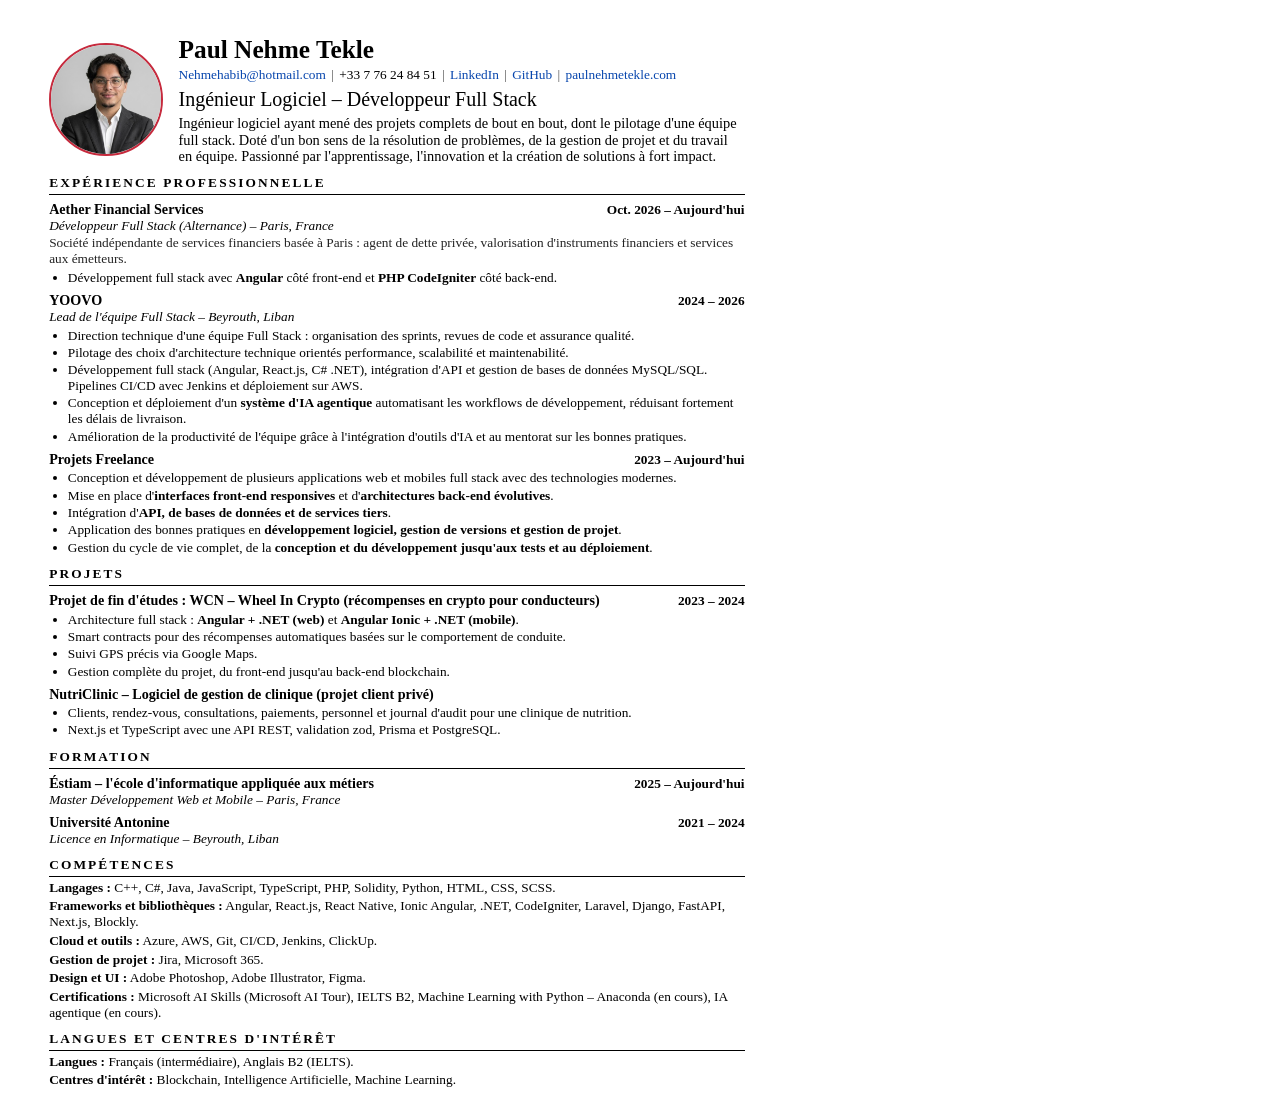
==== cv-source/cv-fr.html @ 36379ab3 "Add French CV with photo; link it in contact and `cv fr` Co-Authored-By: Claude Opus 5.5 <noreply@an" ====
<!DOCTYPE html>
<!-- Source for uploads/Paul Nehme Tekle - CV (FR).pdf (A4, une page). -->
<html lang="fr">
<head>
<meta charset="UTF-8" />
<title>Paul Nehme Tekle — CV (FR)</title>
<style>
  @page { size: A4; margin: 0; }
  * { box-sizing: border-box; margin: 0; padding: 0; }
  body {
    width: 210mm;
    padding: 9mm 13mm 7mm;
    font-family: 'Times New Roman', Times, serif;
    font-size: 10pt;
    line-height: 1.2;
    color: #000;
  }
  a { color: #0645ad; text-decoration: none; }
  header { text-align: center; }
  h1 { font-size: 19pt; font-weight: bold; }
  .contact { margin-top: 2pt; font-size: 10pt; }
  .contact span { color: #555; margin: 0 4pt; }
  .title { margin-top: 3pt; font-size: 15pt; }
  .summary { margin: 3pt 6mm 0; font-size: 10.8pt; line-height: 1.15; text-align: center; }

  header.with-photo { display: flex; align-items: center; gap: 12pt; text-align: left; }
  .photo { width: 30mm; height: 30mm; border-radius: 50%; object-fit: cover; flex-shrink: 0; border: 1.5pt solid #c62a3d; }
  header.with-photo .summary { margin: 3pt 0 0; text-align: left; }
  h2 {
    margin-top: 8pt;
    padding-bottom: 2pt;
    border-bottom: 1px solid #000;
    font-size: 10pt;
    letter-spacing: 1.6pt;
    text-transform: uppercase;
  }
  .entry { margin-top: 4.5pt; }
  .row { display: flex; justify-content: space-between; align-items: baseline; gap: 10pt; }
  .row b { font-size: 10.6pt; }
  .date { font-weight: bold; white-space: nowrap; }
  .role { font-style: italic; }
  .context { margin-top: 1pt; color: #222; }
  ul { margin: 2pt 0 0 14pt; }
  li { margin-top: 1pt; }
  .skills p, .langs p { margin-top: 2pt; }
</style>
</head>
<body>
  <header class="with-photo">
    <img class="photo" src="../uploads/profile.jpeg" alt="Paul Nehme Tekle" />
    <div class="head-text">
      <h1>Paul Nehme Tekle</h1>
      <p class="contact">
        <a href="mailto:Nehmehabib@hotmail.com">Nehmehabib@hotmail.com</a><span>|</span>+33 7 76 24 84 51<span>|</span><a href="https://www.linkedin.com/in/paul-nehme-tekle-86a382207/">LinkedIn</a><span>|</span><a href="https://github.com/nehmetekle">GitHub</a><span>|</span><a href="https://paulnehmetekle.com">paulnehmetekle.com</a>
      </p>
      <p class="title">Ingénieur Logiciel – Développeur Full Stack</p>
      <p class="summary">Ingénieur logiciel ayant mené des projets complets de bout en bout, dont le pilotage d'une équipe full stack. Doté d'un bon sens de la résolution de problèmes, de la gestion de projet et du travail en équipe. Passionné par l'apprentissage, l'innovation et la création de solutions à fort impact.</p>
    </div>
  </header>

  <h2>Expérience professionnelle</h2>

  <div class="entry">
    <div class="row"><b>Aether Financial Services</b><span class="date">Oct. 2026 – Aujourd'hui</span></div>
    <p class="role">Développeur Full Stack (Alternance) – Paris, France</p>
    <p class="context">Société indépendante de services financiers basée à Paris : agent de dette privée, valorisation d'instruments financiers et services aux émetteurs.</p>
    <ul>
      <li>Développement full stack avec <b>Angular</b> côté front-end et <b>PHP CodeIgniter</b> côté back-end.</li>
    </ul>
  </div>

  <div class="entry">
    <div class="row"><b>YOOVO</b><span class="date">2024 – 2026</span></div>
    <p class="role">Lead de l'équipe Full Stack – Beyrouth, Liban</p>
    <ul>
      <li>Direction technique d'une équipe Full Stack : organisation des sprints, revues de code et assurance qualité.</li>
      <li>Pilotage des choix d'architecture technique orientés performance, scalabilité et maintenabilité.</li>
      <li>Développement full stack (Angular, React.js, C# .NET), intégration d'API et gestion de bases de données MySQL/SQL. Pipelines CI/CD avec Jenkins et déploiement sur AWS.</li>
      <li>Conception et déploiement d'un <b>système d'IA agentique</b> automatisant les workflows de développement, réduisant fortement les délais de livraison.</li>
      <li>Amélioration de la productivité de l'équipe grâce à l'intégration d'outils d'IA et au mentorat sur les bonnes pratiques.</li>
    </ul>
  </div>

  <div class="entry">
    <div class="row"><b>Projets Freelance</b><span class="date">2023 – Aujourd'hui</span></div>
    <ul>
      <li>Conception et développement de plusieurs applications web et mobiles full stack avec des technologies modernes.</li>
      <li>Mise en place d'<b>interfaces front-end responsives</b> et d'<b>architectures back-end évolutives</b>.</li>
      <li>Intégration d'<b>API, de bases de données et de services tiers</b>.</li>
      <li>Application des bonnes pratiques en <b>développement logiciel, gestion de versions et gestion de projet</b>.</li>
      <li>Gestion du cycle de vie complet, de la <b>conception et du développement jusqu'aux tests et au déploiement</b>.</li>
    </ul>
  </div>

  <h2>Projets</h2>

  <div class="entry">
    <div class="row"><b>Projet de fin d'études : WCN – Wheel In Crypto (récompenses en crypto pour conducteurs)</b><span class="date">2023 – 2024</span></div>
    <ul>
      <li>Architecture full stack : <b>Angular + .NET (web)</b> et <b>Angular Ionic + .NET (mobile)</b>.</li>
      <li>Smart contracts pour des récompenses automatiques basées sur le comportement de conduite.</li>
      <li>Suivi GPS précis via Google Maps.</li>
      <li>Gestion complète du projet, du front-end jusqu'au back-end blockchain.</li>
    </ul>
  </div>

  <div class="entry">
    <div class="row"><b>NutriClinic – Logiciel de gestion de clinique (projet client privé)</b></div>
    <ul>
      <li>Clients, rendez-vous, consultations, paiements, personnel et journal d'audit pour une clinique de nutrition.</li>
      <li>Next.js et TypeScript avec une API REST, validation zod, Prisma et PostgreSQL.</li>
    </ul>
  </div>

  <h2>Formation</h2>

  <div class="entry">
    <div class="row"><b>Éstiam – l'école d'informatique appliquée aux métiers</b><span class="date">2025 – Aujourd'hui</span></div>
    <p class="role">Master Développement Web et Mobile – Paris, France</p>
  </div>
  <div class="entry">
    <div class="row"><b>Université Antonine</b><span class="date">2021 – 2024</span></div>
    <p class="role">Licence en Informatique – Beyrouth, Liban</p>
  </div>

  <h2>Compétences</h2>
  <div class="skills">
    <p><b>Langages :</b> C++, C#, Java, JavaScript, TypeScript, PHP, Solidity, Python, HTML, CSS, SCSS.</p>
    <p><b>Frameworks et bibliothèques :</b> Angular, React.js, React Native, Ionic Angular, .NET, CodeIgniter, Laravel, Django, FastAPI, Next.js, Blockly.</p>
    <p><b>Cloud et outils :</b> Azure, AWS, Git, CI/CD, Jenkins, ClickUp.</p>
    <p><b>Gestion de projet :</b> Jira, Microsoft 365.</p>
    <p><b>Design et UI :</b> Adobe Photoshop, Adobe Illustrator, Figma.</p>
    <p><b>Certifications :</b> Microsoft AI Skills (Microsoft AI Tour), IELTS B2, Machine Learning with Python – Anaconda (en cours), IA agentique (en cours).</p>
  </div>

  <h2>Langues et centres d'intérêt</h2>
  <div class="langs">
    <p><b>Langues :</b> Français (intermédiaire), Anglais B2 (IELTS).</p>
    <p><b>Centres d'intérêt :</b> Blockchain, Intelligence Artificielle, Machine Learning.</p>
  </div>
</body>
</html>
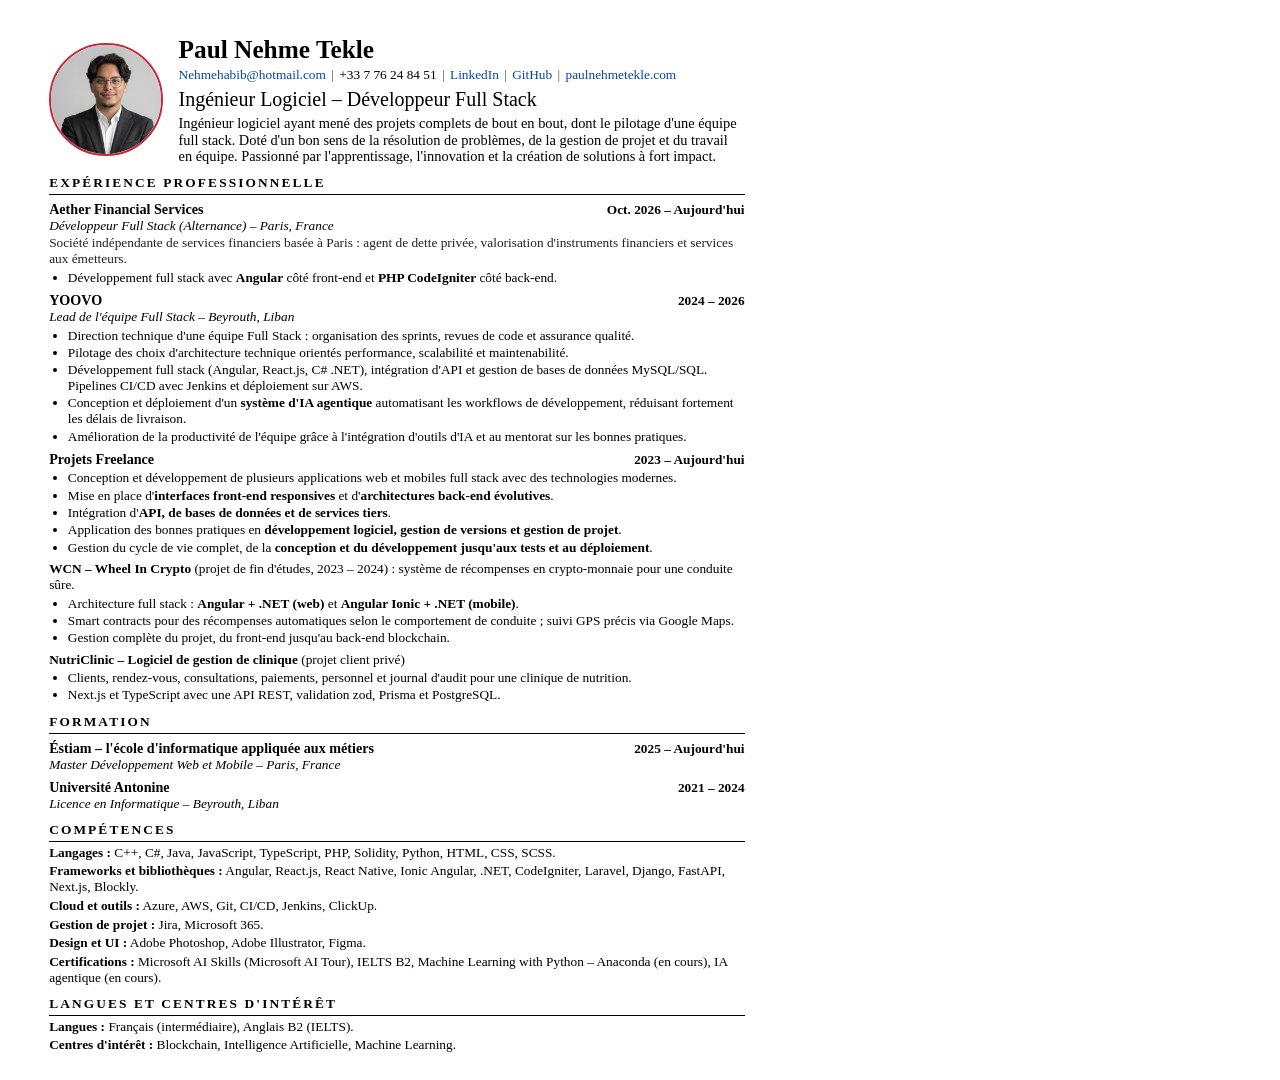
==== commit 8913ea86: "Fold projects into Freelance on the site and in both CVs - Remove the projects/ window and icon; Nut" ====
--- a/cv-source/cv-fr.html
+++ b/cv-source/cv-fr.html
@@ -43,6 +43,7 @@
   ul { margin: 2pt 0 0 14pt; }
   li { margin-top: 1pt; }
   .skills p, .langs p { margin-top: 2pt; }
+  .sub { margin-top: 4pt; }
 </style>
 </head>
 <body>
@@ -90,22 +91,13 @@
       <li>Application des bonnes pratiques en <b>développement logiciel, gestion de versions et gestion de projet</b>.</li>
       <li>Gestion du cycle de vie complet, de la <b>conception et du développement jusqu'aux tests et au déploiement</b>.</li>
     </ul>
-  </div>
-
-  <h2>Projets</h2>
-
-  <div class="entry">
-    <div class="row"><b>Projet de fin d'études : WCN – Wheel In Crypto (récompenses en crypto pour conducteurs)</b><span class="date">2023 – 2024</span></div>
+    <p class="sub"><b>WCN – Wheel In Crypto</b> (projet de fin d'études, 2023 – 2024) : système de récompenses en crypto-monnaie pour une conduite sûre.</p>
     <ul>
       <li>Architecture full stack : <b>Angular + .NET (web)</b> et <b>Angular Ionic + .NET (mobile)</b>.</li>
-      <li>Smart contracts pour des récompenses automatiques basées sur le comportement de conduite.</li>
-      <li>Suivi GPS précis via Google Maps.</li>
+      <li>Smart contracts pour des récompenses automatiques selon le comportement de conduite ; suivi GPS précis via Google Maps.</li>
       <li>Gestion complète du projet, du front-end jusqu'au back-end blockchain.</li>
     </ul>
-  </div>
-
-  <div class="entry">
-    <div class="row"><b>NutriClinic – Logiciel de gestion de clinique (projet client privé)</b></div>
+    <p class="sub"><b>NutriClinic – Logiciel de gestion de clinique</b> (projet client privé)</p>
     <ul>
       <li>Clients, rendez-vous, consultations, paiements, personnel et journal d'audit pour une clinique de nutrition.</li>
       <li>Next.js et TypeScript avec une API REST, validation zod, Prisma et PostgreSQL.</li>
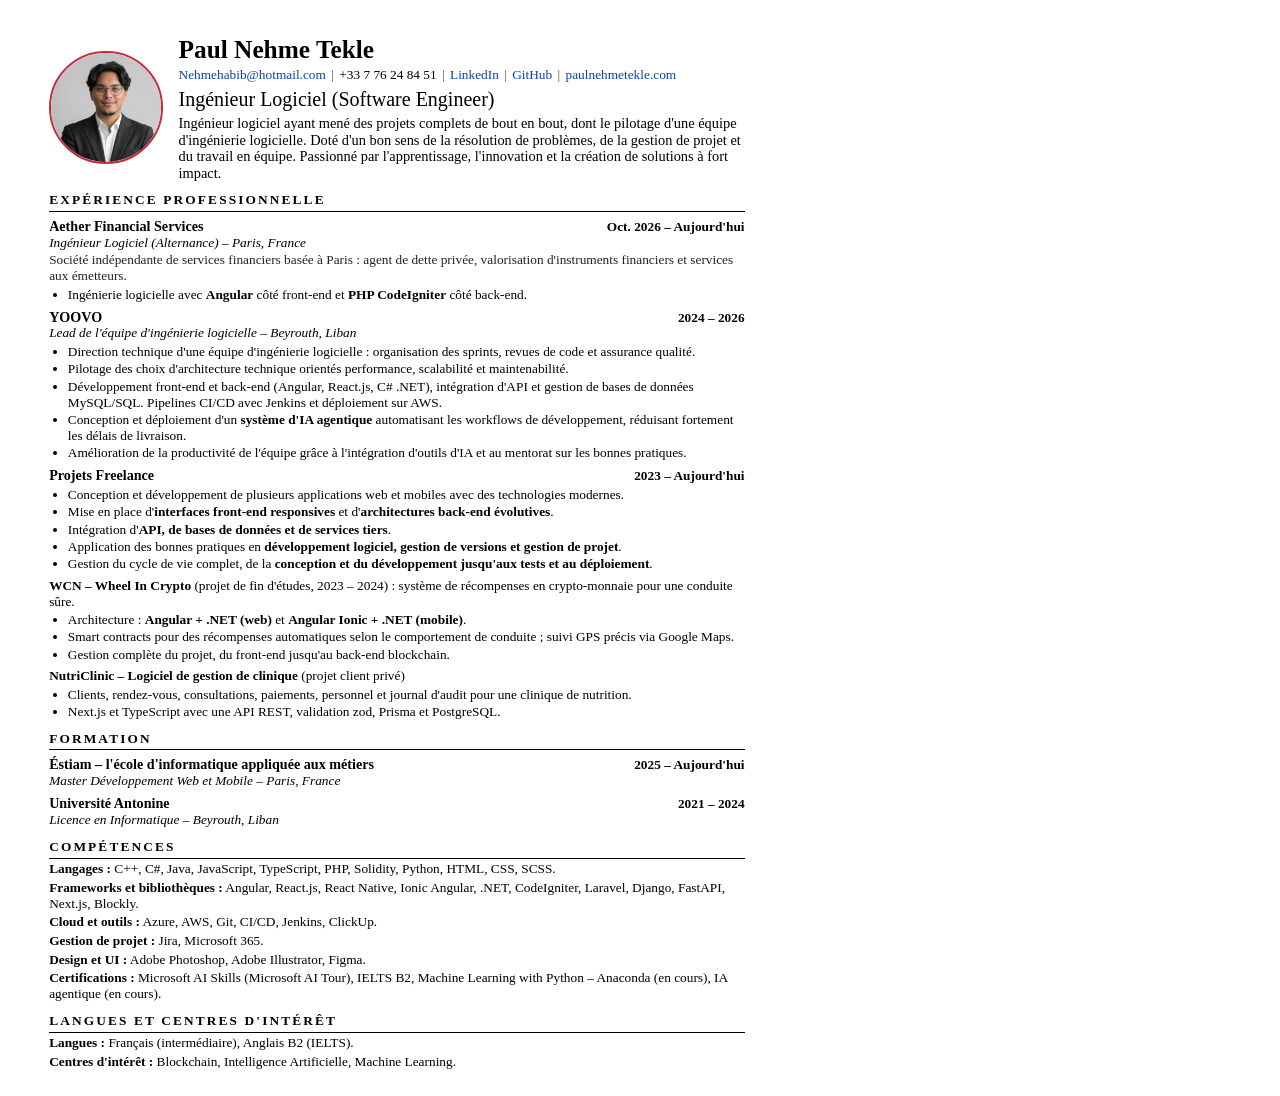
==== commit 3bac7a8b: "Present every role as software engineering; stronger SEO, AEO and GEO - Job titles: Software Enginee" ====
--- a/cv-source/cv-fr.html
+++ b/cv-source/cv-fr.html
@@ -54,8 +54,8 @@
       <p class="contact">
         <a href="mailto:Nehmehabib@hotmail.com">Nehmehabib@hotmail.com</a><span>|</span>+33 7 76 24 84 51<span>|</span><a href="https://www.linkedin.com/in/paul-nehme-tekle-86a382207/">LinkedIn</a><span>|</span><a href="https://github.com/nehmetekle">GitHub</a><span>|</span><a href="https://paulnehmetekle.com">paulnehmetekle.com</a>
       </p>
-      <p class="title">Ingénieur Logiciel – Développeur Full Stack</p>
-      <p class="summary">Ingénieur logiciel ayant mené des projets complets de bout en bout, dont le pilotage d'une équipe full stack. Doté d'un bon sens de la résolution de problèmes, de la gestion de projet et du travail en équipe. Passionné par l'apprentissage, l'innovation et la création de solutions à fort impact.</p>
+      <p class="title">Ingénieur Logiciel (Software Engineer)</p>
+      <p class="summary">Ingénieur logiciel ayant mené des projets complets de bout en bout, dont le pilotage d'une équipe d'ingénierie logicielle. Doté d'un bon sens de la résolution de problèmes, de la gestion de projet et du travail en équipe. Passionné par l'apprentissage, l'innovation et la création de solutions à fort impact.</p>
     </div>
   </header>
 
@@ -63,20 +63,20 @@
 
   <div class="entry">
     <div class="row"><b>Aether Financial Services</b><span class="date">Oct. 2026 – Aujourd'hui</span></div>
-    <p class="role">Développeur Full Stack (Alternance) – Paris, France</p>
+    <p class="role">Ingénieur Logiciel (Alternance) – Paris, France</p>
     <p class="context">Société indépendante de services financiers basée à Paris : agent de dette privée, valorisation d'instruments financiers et services aux émetteurs.</p>
     <ul>
-      <li>Développement full stack avec <b>Angular</b> côté front-end et <b>PHP CodeIgniter</b> côté back-end.</li>
+      <li>Ingénierie logicielle avec <b>Angular</b> côté front-end et <b>PHP CodeIgniter</b> côté back-end.</li>
     </ul>
   </div>
 
   <div class="entry">
     <div class="row"><b>YOOVO</b><span class="date">2024 – 2026</span></div>
-    <p class="role">Lead de l'équipe Full Stack – Beyrouth, Liban</p>
+    <p class="role">Lead de l'équipe d'ingénierie logicielle – Beyrouth, Liban</p>
     <ul>
-      <li>Direction technique d'une équipe Full Stack : organisation des sprints, revues de code et assurance qualité.</li>
+      <li>Direction technique d'une équipe d'ingénierie logicielle : organisation des sprints, revues de code et assurance qualité.</li>
       <li>Pilotage des choix d'architecture technique orientés performance, scalabilité et maintenabilité.</li>
-      <li>Développement full stack (Angular, React.js, C# .NET), intégration d'API et gestion de bases de données MySQL/SQL. Pipelines CI/CD avec Jenkins et déploiement sur AWS.</li>
+      <li>Développement front-end et back-end (Angular, React.js, C# .NET), intégration d'API et gestion de bases de données MySQL/SQL. Pipelines CI/CD avec Jenkins et déploiement sur AWS.</li>
       <li>Conception et déploiement d'un <b>système d'IA agentique</b> automatisant les workflows de développement, réduisant fortement les délais de livraison.</li>
       <li>Amélioration de la productivité de l'équipe grâce à l'intégration d'outils d'IA et au mentorat sur les bonnes pratiques.</li>
     </ul>
@@ -85,7 +85,7 @@
   <div class="entry">
     <div class="row"><b>Projets Freelance</b><span class="date">2023 – Aujourd'hui</span></div>
     <ul>
-      <li>Conception et développement de plusieurs applications web et mobiles full stack avec des technologies modernes.</li>
+      <li>Conception et développement de plusieurs applications web et mobiles avec des technologies modernes.</li>
       <li>Mise en place d'<b>interfaces front-end responsives</b> et d'<b>architectures back-end évolutives</b>.</li>
       <li>Intégration d'<b>API, de bases de données et de services tiers</b>.</li>
       <li>Application des bonnes pratiques en <b>développement logiciel, gestion de versions et gestion de projet</b>.</li>
@@ -93,7 +93,7 @@
     </ul>
     <p class="sub"><b>WCN – Wheel In Crypto</b> (projet de fin d'études, 2023 – 2024) : système de récompenses en crypto-monnaie pour une conduite sûre.</p>
     <ul>
-      <li>Architecture full stack : <b>Angular + .NET (web)</b> et <b>Angular Ionic + .NET (mobile)</b>.</li>
+      <li>Architecture : <b>Angular + .NET (web)</b> et <b>Angular Ionic + .NET (mobile)</b>.</li>
       <li>Smart contracts pour des récompenses automatiques selon le comportement de conduite ; suivi GPS précis via Google Maps.</li>
       <li>Gestion complète du projet, du front-end jusqu'au back-end blockchain.</li>
     </ul>
